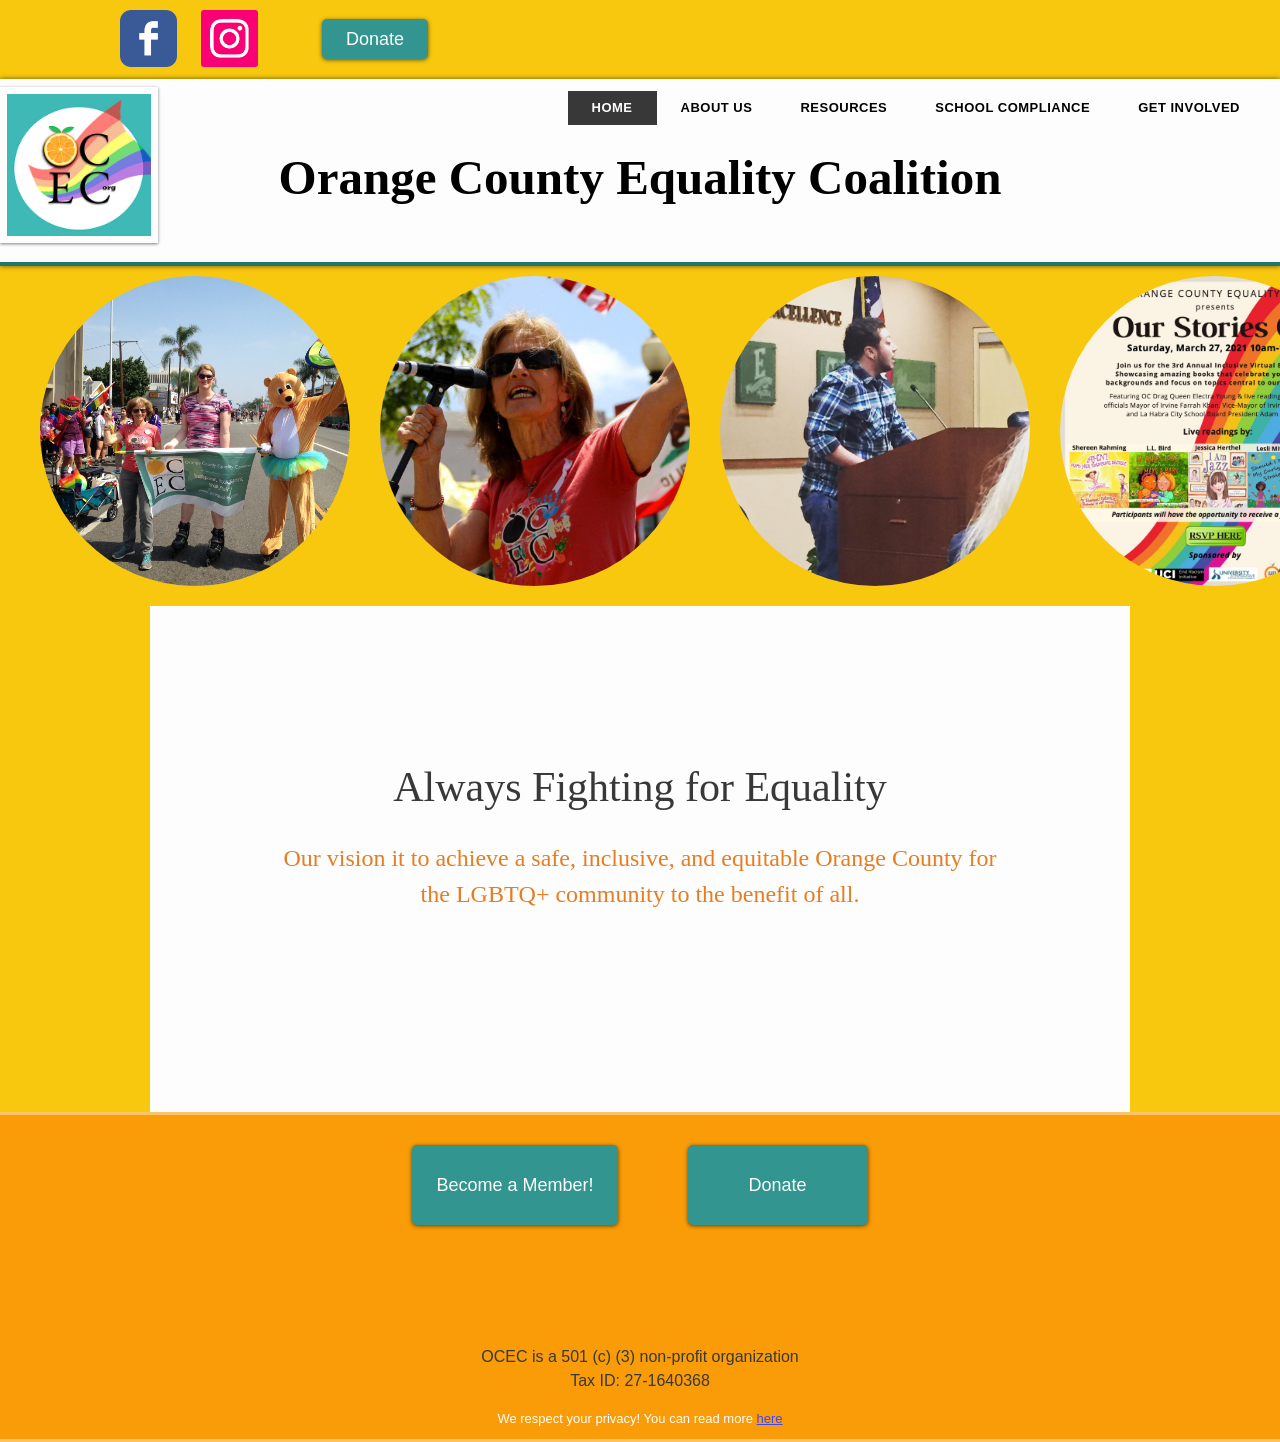
==== docs/index.html @ 69639cdd "Static site for ocequality.org Claude written HTML/CSS replacement for the former website, hosted fr" ====
<!DOCTYPE html>
<html lang="en">
<head>
  <meta charset="utf-8">
  <meta name="viewport" content="width=device-width, initial-scale=1">
  <title>Orange County Equality Coalition</title>
  <meta name="description" content="Orange County Equality Coalition engages with educational entities to ensure the fair, just and equal treatement of LGBT students. www.ocequality.org">
  <link rel="stylesheet" href="style.css">
  <link rel="icon" href="images/logo.jpg">
</head>
<body class="bg-yellow">

  <div class="topbar">
    <div class="social">
      <a href="https://www.facebook.com/ocequalitycoalition"><img src="images/icon-facebook.png" alt="Facebook"></a>
      <a href="https://www.instagram.com/oc_equality_coalition/"><img src="images/icon-instagram.png" alt="Instagram"></a>
    </div>
    <a class="btn" href="https://www.paypal.com/cgi-bin/webscr?cmd=_s-xclick&amp;hosted_button_id=NUNM4JJ5QY3QN">Donate</a>
  </div>

  <header class="site-header">
    <a class="logo" href="index.html"><img src="images/logo.jpg" alt="OCEC logo"></a>
    <nav class="site-nav">
      <ul>
        <li class="active"><a href="index.html">Home</a></li>
        <li><a href="about-us.html">About Us</a></li>
        <li><a href="resources.html">Resources</a>
          <ul>
            <li><a href="educational-support.html">Educational Support</a></li>
          </ul>
        </li>
        <li><a href="taskforce.html">School Compliance</a>
          <ul>
            <li><a href="school-compliance-task-force.html">School Compliance Task Force</a></li>
            <li><a href="legal-action.html">CA Dept of Ed. Lawsuit</a></li>
          </ul>
        </li>
        <li><a href="membership.html">Get Involved</a></li>
      </ul>
    </nav>
    <h1 class="site-title"><a href="index.html">Orange County Equality Coalition</a></h1>
  </header>

  <main>

    <div class="gallery">
      <img src="images/gallery-01.jpg" alt="">
      <img src="images/gallery-02.jpg" alt="">
      <img src="images/gallery-03.jpg" alt="">
      <img src="images/gallery-04.jpg" alt="">
      <img src="images/gallery-05.jpg" alt="">
      <img src="images/gallery-06.jpg" alt="">
      <img src="images/gallery-07.jpg" alt="">
      <img src="images/gallery-08.jpg" alt="">
      <img src="images/gallery-09.jpg" alt="">
      <img src="images/gallery-10.jpg" alt="">
      <img src="images/gallery-11.jpg" alt="">
      <img src="images/gallery-12.jpg" alt="">
      <img src="images/gallery-13.jpg" alt="">
      <img src="images/gallery-14.jpg" alt="">
      <img src="images/gallery-15.jpg" alt="">
      <img src="images/gallery-16.jpg" alt="">
      <img src="images/gallery-17.jpg" alt="">
      <img src="images/gallery-18.jpg" alt="">
      <img src="images/gallery-19.jpg" alt="">
      <img src="images/gallery-20.jpg" alt="">
      <img src="images/gallery-21.jpg" alt="">
      <img src="images/gallery-22.jpg" alt="">
    </div>

    <section class="home-panel">
      <h2>Always Fighting for Equality</h2>
      <p class="vision">Our vision it to achieve a safe, inclusive, and equitable Orange County for the LGBTQ+ community to the benefit of all.</p>
    </section>

  </main>

  <footer class="site-footer">
    <div class="actions">
      <a class="btn large" href="membership.html">Become a Member!</a>
      <a class="btn large" href="https://www.paypal.com/cgi-bin/webscr?cmd=_s-xclick&amp;hosted_button_id=NUNM4JJ5QY3QN">Donate</a>
    </div>
    <p class="note">OCEC is a 501 (c) (3) non-profit organization<br>Tax ID: 27-1640368</p>
    <p class="privacy">We respect your privacy! You can read more <a href="files/privacy-policy.pdf">here</a></p>
  </footer>

</body>
</html>
---- docs/style.css ----
/* Orange County Equality Coalition — site stylesheet
   Colors come from the original Wix theme; fonts are standard system fonts. */

:root {
  --teal: #33958f;
  --teal-light: #8ad1ce;
  --teal-dark: #207671;
  --teal-bright: #3bbab5;
  --yellow: #ffcb05;
  --orange: #f29913;
  --orange-text: #e57d22;
  --brown: #784115;
  --text: #383838;
  --heading-gray: #8c8b8b;
  --link-blue: #4345f0;
  --page-bg: #ffffff;
  --serif: Georgia, "Times New Roman", serif;
  --sans: "Helvetica Neue", Helvetica, Arial, sans-serif;
}

/* Per-page background colors (set as a class on <body>) */
body.bg-yellow { --page-bg: #f7c80e; }
body.bg-teal   { --page-bg: #8ad1ce; }
body.bg-gray   { --page-bg: #e5e5e5; }
body.bg-lavender { --page-bg: #d8dae6; }

* { box-sizing: border-box; }
body {
  margin: 0;
  font-family: var(--sans);
  font-size: 15px;
  line-height: 1.5;
  color: var(--text);
  background: var(--page-bg);
}
a { color: inherit; }
img { max-width: 100%; height: auto; }
h1, h2, h3 { margin: 0 0 0.5em; font-weight: normal; }
p { margin: 0 0 1em; }

/* ---------- Top bar: social icons + donate ---------- */
.topbar {
  display: flex;
  align-items: center;
  gap: 24px;
  padding: 10px 24px 12px 120px;
  max-width: 1280px;
  margin: 0 auto;
}
.topbar .social img { width: 57px; height: 57px; display: block; }
.topbar .social { display: flex; gap: 24px; }
.topbar .btn { margin-left: 40px; }

/* ---------- Header: logo, title, nav ---------- */
.site-header {
  position: relative;
  background: #fefdfd;
  border-bottom: 4px solid var(--teal-dark);
  box-shadow: 0 0 5px rgba(0,0,0,.6);
  min-height: 180px;
}
.site-header .logo {
  position: absolute;
  left: 0;
  top: 8px;
  width: 158px;
  padding: 7px;
  background: #fefdfd;
  box-shadow: 0 1px 3px rgba(0,0,0,.5);
}
.site-header .logo img { display: block; width: 100%; }
.site-header .site-title {
  text-align: center;
  font-family: var(--serif);
  font-weight: bold;
  font-size: 49px;
  line-height: 1.2;
  padding: 70px 180px 30px;
}
.site-header .site-title a { text-decoration: none; color: #000; }

.site-nav { position: absolute; top: 12px; right: 16px; }
.site-nav ul { list-style: none; margin: 0; padding: 0; display: flex; }
.site-nav li { position: relative; }
.site-nav a {
  display: block;
  padding: 7px 24px;
  font-size: 13px;
  font-weight: bold;
  letter-spacing: .5px;
  text-transform: uppercase;
  text-decoration: none;
  color: #000;
  white-space: nowrap;
}
.site-nav li.active > a { background: #383838; color: #fefdfd; }
.site-nav li:hover > a { background: #383838; color: #fefdfd; }
.site-nav li ul {
  display: none;
  position: absolute;
  top: 100%;
  left: 0;
  flex-direction: column;
  background: #fefdfd;
  box-shadow: 0 2px 6px rgba(0,0,0,.4);
  z-index: 10;
}
.site-nav li:hover ul { display: flex; }
.site-nav li ul a { text-transform: none; font-weight: normal; padding: 8px 16px; }
.site-nav li ul li:hover > a { background: var(--teal); color: #fefdfd; }

/* ---------- Page content ---------- */
.content {
  max-width: 980px;
  margin: 0 auto;
  padding: 40px 20px 60px;
}
.content.narrow { max-width: 900px; }
.content.panel { background: #fefdfd; margin-top: 40px; margin-bottom: 40px; }
.page-title {
  font-family: var(--serif);
  color: var(--heading-gray);
  font-size: 48px;
  text-align: center;
  margin-bottom: 40px;
}
.serif { font-family: var(--serif); }
.center { text-align: center; }

/* Buttons (the teal rounded buttons used throughout the site) */
.btn {
  display: inline-block;
  background: var(--teal);
  color: #fefdfd;
  font-size: 18px;
  line-height: 40px;
  padding: 0 24px;
  border-radius: 5px;
  box-shadow: 0 1px 4px rgba(0,0,0,.6);
  text-decoration: none;
  transition: background .3s;
}
.btn:hover { background: var(--brown); }
.btn.large { line-height: 80px; min-width: 180px; text-align: center; }
.btn.small { font-size: 16px; line-height: 34px; padding: 0 16px; }

/* ---------- Footer ---------- */
.site-footer {
  background: rgba(252,145,6,.79);
  border-top: 3px solid rgba(254,253,253,.4);
  border-bottom: 3px solid rgba(254,253,253,.4);
  text-align: center;
  padding: 30px 20px 10px;
}
.site-footer .actions { display: flex; justify-content: center; gap: 70px; flex-wrap: wrap; }
.site-footer .note { margin-top: 120px; font-size: 16px; }
.site-footer .privacy { font-size: 13px; color: #fefdfd; margin: 0; }
.site-footer .privacy a { color: var(--link-blue); }

/* ---------- Home ---------- */
.gallery {
  display: flex;
  gap: 30px;
  overflow-x: auto;
  scroll-snap-type: x mandatory;
  padding: 10px 40px 20px;
}
.gallery img {
  flex: none;
  width: 310px;
  height: 310px;
  border-radius: 50%;
  object-fit: cover;
  scroll-snap-align: center;
}
.home-panel {
  background: #fefdfd;
  max-width: 980px;
  margin: 0 auto 0;
  padding: 150px 60px 200px;
  text-align: center;
}
.home-panel h2 { font-family: var(--serif); font-size: 42px; color: var(--text); }
.home-panel .vision {
  font-family: var(--serif);
  font-size: 24px;
  color: var(--orange-text);
  max-width: 720px;
  margin: 0 auto;
}

/* ---------- About us ---------- */
.rule { height: 0; margin: 0 20px 40px; box-shadow: 0 8px 12px -4px rgba(0,0,0,.3); }
.about-row {
  display: grid;
  grid-template-columns: 100px 1fr 260px;
  gap: 40px;
  align-items: start;
  padding: 30px 40px;
  border-bottom: 1px solid rgba(0,0,0,.08);
}
.about-row:last-child { border-bottom: none; }
.about-row .text { font-family: var(--serif); font-size: 15px; line-height: 1.7; }
.badge {
  width: 100px;
  height: 100px;
  border-radius: 50%;
  display: flex;
  align-items: center;
  justify-content: center;
  text-align: center;
  color: #fefdfd;
  font-size: 16px;
  line-height: 1.2;
}
.badge.teal { background: var(--teal-light); }
.badge.orange { background: var(--orange-text); }
.badge.yellow { background: var(--yellow); }
.about-row .side { text-align: center; }
.about-row .side img { display: block; margin: 16px auto 0; }

/* ---------- Membership ---------- */
.two-col { display: grid; grid-template-columns: 1fr 260px; gap: 50px; align-items: start; }
.feature-row { display: grid; grid-template-columns: 330px 1fr; gap: 30px; align-items: start; margin-bottom: 60px; }
.feature-row img { width: 330px; height: 227px; object-fit: cover; display: block; }
.feature-row h3 { color: var(--heading-gray); font-size: 20px; margin-bottom: 8px; }
.feature-row p { font-size: 14px; }
.icon-center { display: block; margin: 0 auto 30px; width: 104px; }

/* ---------- Educational support ---------- */
.banner { display: flex; gap: 4px; margin-bottom: 30px; }
.banner img { flex: 1 1 0; min-width: 0; height: 196px; object-fit: cover; }
.edu h2 { color: var(--teal-bright); font-size: 26px; font-weight: bold; margin-top: 30px; }
.edu p { font-size: 14px; }
ul.links { list-style: none; padding: 0; margin: 0 0 1em; }
ul.links li { margin-bottom: .6em; }
ul.links li::before { content: "- "; }
ul.links.spaced li { margin-bottom: 1.2em; }
ul.links.spaced li::before { content: ""; }

/* ---------- Resources ---------- */
.resource { max-width: 560px; margin: 0 auto 50px; }
.resource h3 { font-size: 20px; margin-bottom: 8px; }
.resource p { font-size: 14px; }

/* ---------- Task force / legal ---------- */
.title-with-icon { position: relative; }
.title-with-icon img { position: absolute; right: 0; top: 0; width: 70px; transform: rotate(30deg); }
.prose { font-family: var(--serif); font-size: 18px; line-height: 1.5; }
.prose.legal { font-size: 16px; }
.prose .highlight { color: #151fd6; font-style: italic; }
.donate-tf { text-align: center; margin-top: 30px; }
.donate-tf a { color: var(--teal-light); font-weight: bold; font-size: 24px; text-decoration: none; }
.donate-tf a:hover { text-decoration: underline; }

/* ---------- Small screens ---------- */
@media (max-width: 800px) {
  .topbar { padding-left: 24px; }
  .site-header .logo { position: static; width: 120px; margin: 0 auto; }
  .site-header .site-title { padding: 10px 20px 20px; font-size: 32px; }
  .site-nav { position: static; }
  .site-nav > ul { flex-wrap: wrap; justify-content: center; }
  .about-row, .two-col, .feature-row { grid-template-columns: 1fr; }
  .feature-row img { width: 100%; height: auto; }
  .banner { flex-direction: column; }
  .banner img { height: auto; }
  .gallery img { width: 220px; height: 220px; }
}
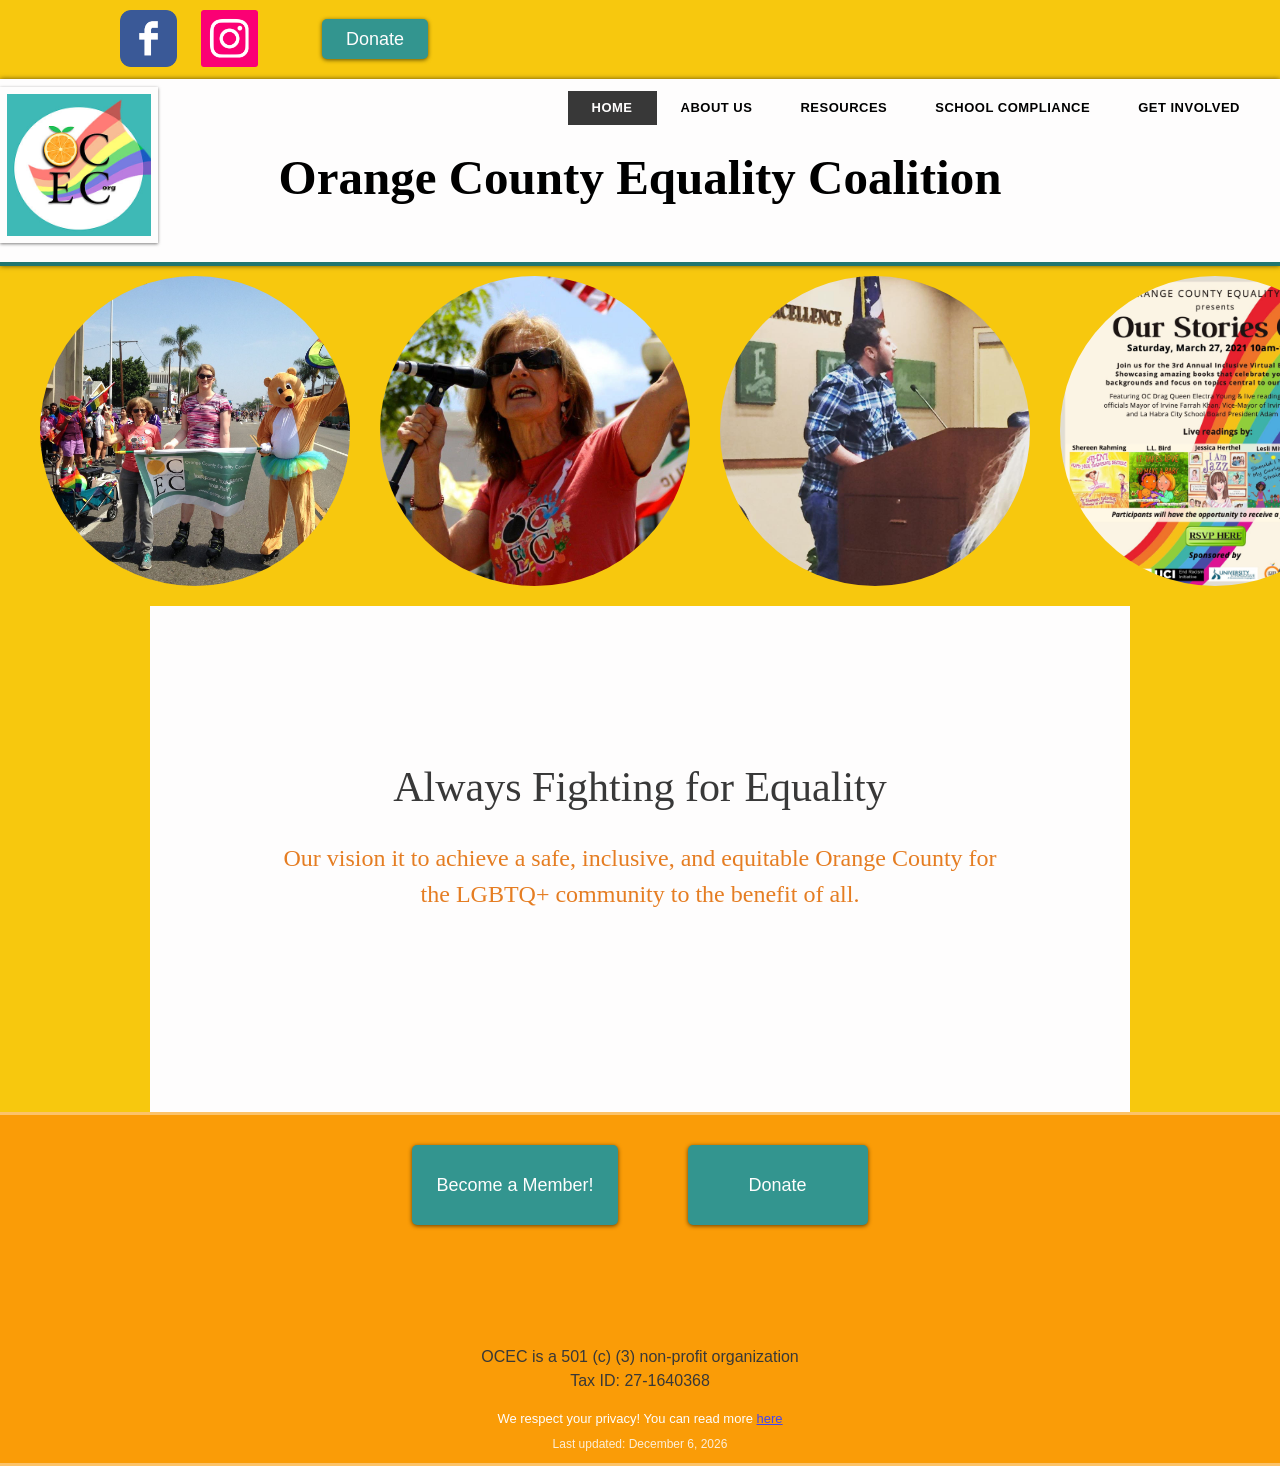
==== commit e962d29f: "Static site for ocequality.org Claude written HTML/CSS replacement for the former website, hosted fr" ====
--- a/docs/index.html
+++ b/docs/index.html
@@ -26,6 +26,7 @@
         <li><a href="about-us.html">About Us</a></li>
         <li><a href="resources.html">Resources</a>
           <ul>
+            <li><a href="resources.html">General Resources</a></li>
             <li><a href="educational-support.html">Educational Support</a></li>
           </ul>
         </li>
@@ -50,7 +51,6 @@
       <img src="images/gallery-04.jpg" alt="">
       <img src="images/gallery-05.jpg" alt="">
       <img src="images/gallery-06.jpg" alt="">
-      <img src="images/gallery-07.jpg" alt="">
       <img src="images/gallery-08.jpg" alt="">
       <img src="images/gallery-09.jpg" alt="">
       <img src="images/gallery-10.jpg" alt="">
@@ -59,7 +59,6 @@
       <img src="images/gallery-13.jpg" alt="">
       <img src="images/gallery-14.jpg" alt="">
       <img src="images/gallery-15.jpg" alt="">
-      <img src="images/gallery-16.jpg" alt="">
       <img src="images/gallery-17.jpg" alt="">
       <img src="images/gallery-18.jpg" alt="">
       <img src="images/gallery-19.jpg" alt="">
@@ -82,7 +81,9 @@
     </div>
     <p class="note">OCEC is a 501 (c) (3) non-profit organization<br>Tax ID: 27-1640368</p>
     <p class="privacy">We respect your privacy! You can read more <a href="files/privacy-policy.pdf">here</a></p>
+    <p class="last-updated">Last updated: <time id="last-updated"></time></p>
   </footer>
 
+  <script src="site.js"></script>
 </body>
 </html>
--- a/docs/style.css
+++ b/docs/style.css
@@ -156,6 +156,8 @@
 .site-footer .note { margin-top: 120px; font-size: 16px; }
 .site-footer .privacy { font-size: 13px; color: #fefdfd; margin: 0; }
 .site-footer .privacy a { color: var(--link-blue); }
+.site-footer .last-updated { font-size: 12px; color: #fefdfd; margin: 6px 0 0; opacity: .85; }
+.site-footer .last-updated:has(time:empty) { display: none; }
 
 /* ---------- Home ---------- */
 .gallery {
@@ -232,6 +234,7 @@
 .banner img { flex: 1 1 0; min-width: 0; height: 196px; object-fit: cover; }
 .edu h2 { color: var(--teal-bright); font-size: 26px; font-weight: bold; margin-top: 30px; }
 .edu p { font-size: 14px; }
+.edu h3 { color: var(--teal-bright); font-size: 20px; font-weight: bold; margin-top: 24px; }
 ul.links { list-style: none; padding: 0; margin: 0 0 1em; }
 ul.links li { margin-bottom: .6em; }
 ul.links li::before { content: "- "; }
@@ -266,3 +269,9 @@
   .banner img { height: auto; }
   .gallery img { width: 220px; height: 220px; }
 }
+
+/* ---------- Membership PayPal form ---------- */
+.paypal-membership { margin-bottom: 30px; font-size: 14px; }
+.paypal-membership label { display: block; margin-bottom: 4px; }
+.paypal-membership select { display: block; margin-bottom: 8px; max-width: 100%; }
+.paypal-membership input[type="image"] { display: block; }
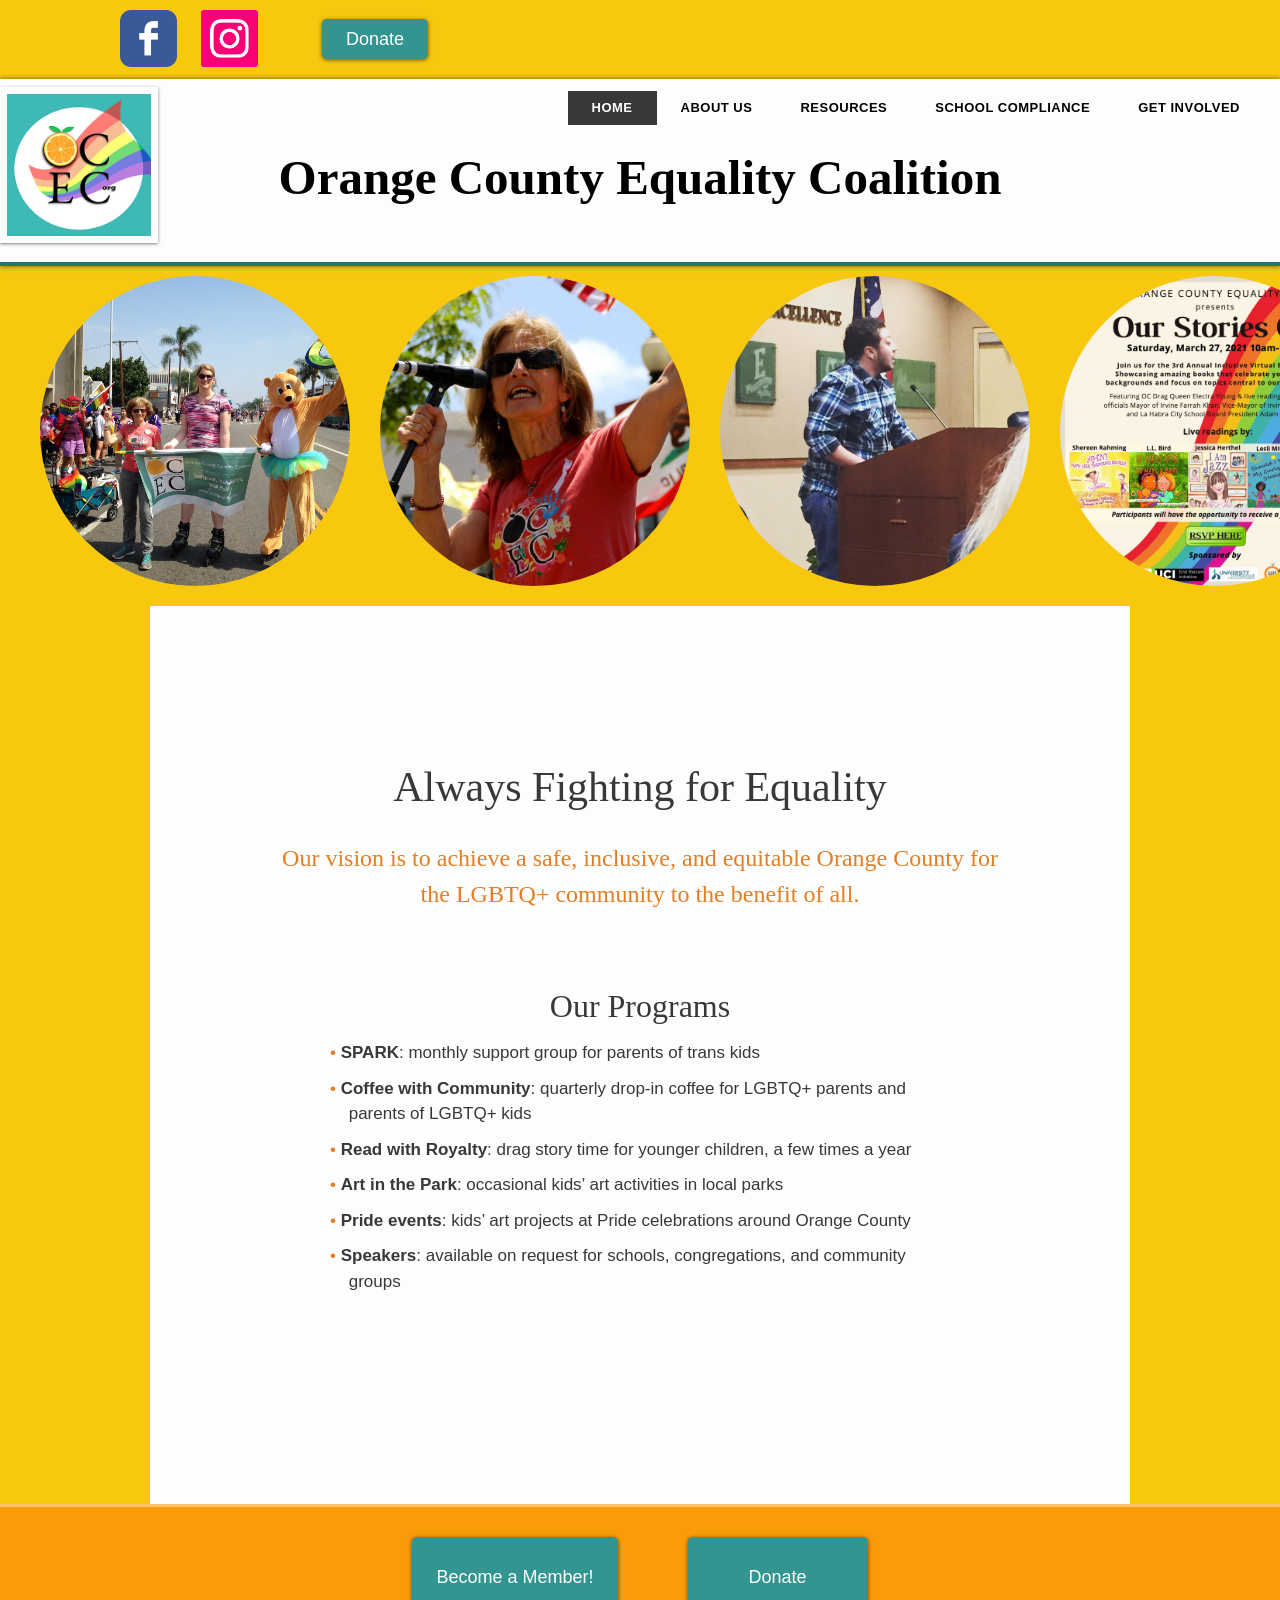
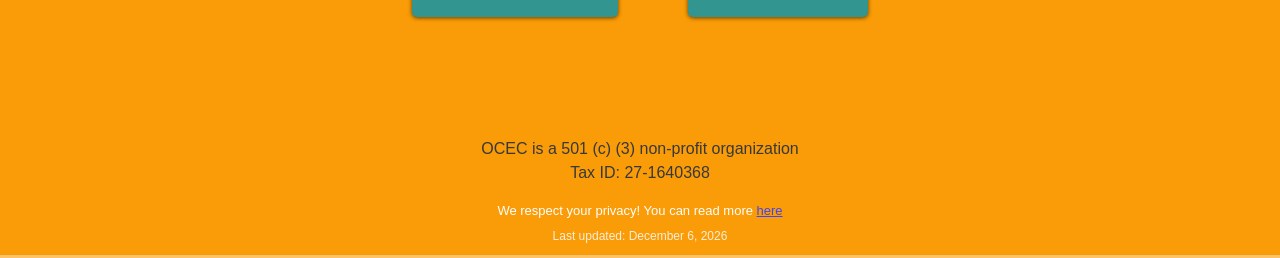
==== commit 403c5ab5: "Add Our Programs section to home page; fix vision typo Co-Authored-By: Claude Fable 5.1 <noreply@ant" ====
--- a/docs/index.html
+++ b/docs/index.html
@@ -69,7 +69,16 @@
 
     <section class="home-panel">
       <h2>Always Fighting for Equality</h2>
-      <p class="vision">Our vision it to achieve a safe, inclusive, and equitable Orange County for the LGBTQ+ community to the benefit of all.</p>
+      <p class="vision">Our vision is to achieve a safe, inclusive, and equitable Orange County for the LGBTQ+ community to the benefit of all.</p>
+      <h2 class="programs-title">Our Programs</h2>
+      <ul class="programs-list">
+        <li><strong>SPARK</strong>: monthly support group for parents of trans kids</li>
+        <li><strong>Coffee with Community</strong>: quarterly drop-in coffee for LGBTQ+ parents and parents of LGBTQ+ kids</li>
+        <li><strong>Read with Royalty</strong>: drag story time for younger children, a few times a year</li>
+        <li><strong>Art in the Park</strong>: occasional kids&rsquo; art activities in local parks</li>
+        <li><strong>Pride events</strong>: kids&rsquo; art projects at Pride celebrations around Orange County</li>
+        <li><strong>Speakers</strong>: available on request for schools, congregations, and community groups</li>
+      </ul>
     </section>
 
   </main>
--- a/docs/style.css
+++ b/docs/style.css
@@ -190,6 +190,13 @@
   max-width: 720px;
   margin: 0 auto;
 }
+.home-panel .programs-title { font-size: 32px; margin: 70px 0 10px; }
+.home-panel .programs-list {
+  list-style: none; padding: 0; margin: 0 auto; max-width: 620px;
+  text-align: left; font-size: 17px; line-height: 1.5; color: var(--text);
+}
+.home-panel .programs-list li { margin-bottom: 10px; padding-left: 1.1em; text-indent: -1.1em; }
+.home-panel .programs-list li::before { content: "\2022  "; color: var(--orange-text); }
 
 /* ---------- About us ---------- */
 .rule { height: 0; margin: 0 20px 40px; box-shadow: 0 8px 12px -4px rgba(0,0,0,.3); }
